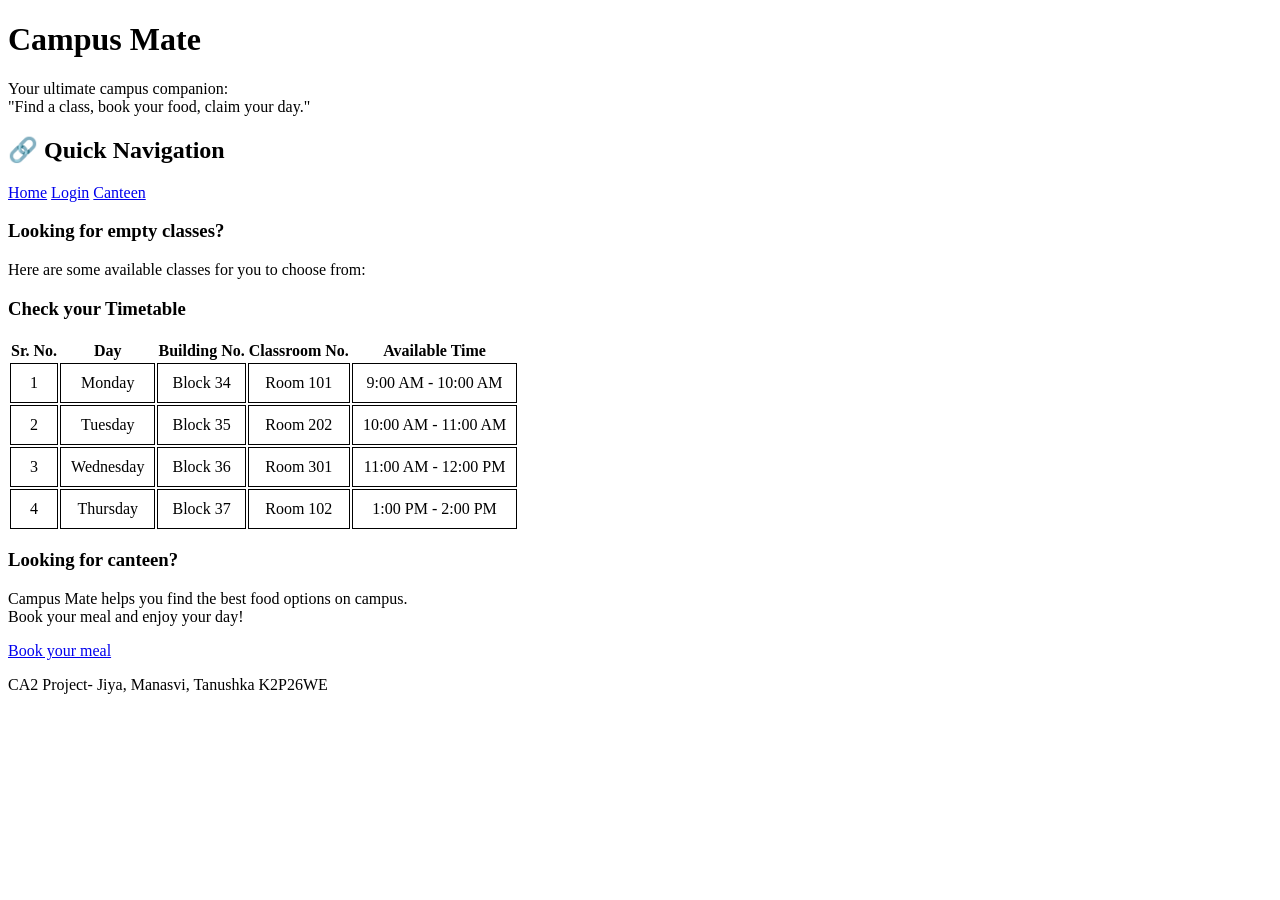
==== index.html @ 05dda5c8 "Fix Vercel homepage" ====
<!DOCTYPE html>
<html lang="en">
<head>
    <meta charset="UTF-8">
    <meta name="viewport" content="width=device-width, initial-scale=1.0">
    <title>Campus Mate</title>
    <link rel="stylesheet" href="style.css">
</head>
<body>
    <header>
        <h1>Campus Mate</h1>
        <p>Your ultimate campus companion: <br>"Find a class, book your food, claim your day."</p>
    </header>
    <!-- Navigation bar -->
    <nav>
            <h2>🔗 Quick Navigation</h2>
            <a href="main.html" target="_parent">Home</a>
            <a href="login.html" target="_self">Login</a>
            <a href="canteen.html" target="_self">Canteen</a>
    </nav>
    <main>
        <section>
            <h3>Looking for empty classes?</h3>
            <p>Here are some available classes for you to choose from:</p>
            <article>
                <h3>Check your Timetable</h3>
                <table>
                    <tr>
                    <th>Sr. No.</th>
                    <th>Day</th>
                    <th>Building No.</th>
                    <th>Classroom No.</th>
                    <th>Available Time</th>
                    </tr>

                    <tr>
                    <td>1</td>
                    <td>Monday</td>
                    <td>Block 34</td>
                    <td>Room 101</td>
                    <td>9:00 AM - 10:00 AM</td>
                    </tr>

                    <tr>
                    <td>2</td>
                    <td>Tuesday</td>
                    <td>Block 35</td>
                    <td>Room 202</td>
                    <td>10:00 AM - 11:00 AM</td>
                    </tr>

                    <tr>
                    <td>3</td>
                    <td>Wednesday</td>
                    <td>Block 36</td>
                    <td>Room 301</td>
                    <td>11:00 AM - 12:00 PM</td>
                    </tr>

                    <tr>
                    <td>4</td>
                    <td>Thursday</td>
                    <td>Block 37</td>
                    <td>Room 102</td>
                    <td>1:00 PM - 2:00 PM</td>
                    </tr>

                </table>
            </article>
        </section>
        
        <section>
            <h3>Looking for canteen?</h3>
            <p>Campus Mate helps you find the best food options on campus. <br> Book your meal and enjoy your day!</p>
            <a href="canteen.html" target="_self">Book your meal</a>
        </section>
    </main>
    <footer>
        <p>CA2 Project- Jiya, Manasvi, Tanushka K2P26WE</p>
    </footer>
</body>
</html>
---- style.css ----
.table {
    width: 80%;
    margin: auto;
    border-collapse: collapse;
    background-color: white;
}

.th {
    background-color: navy;
    color: white;
}

.th, td {
    border: 1px solid black;
    padding: 10px;
    text-align: center;
}

.td {
    color: black;
}

.h1 {
    font-size: 24px;
    margin-auto;
    margin-bottom: 20px;
}

.form {
    max-width: 400px;
}
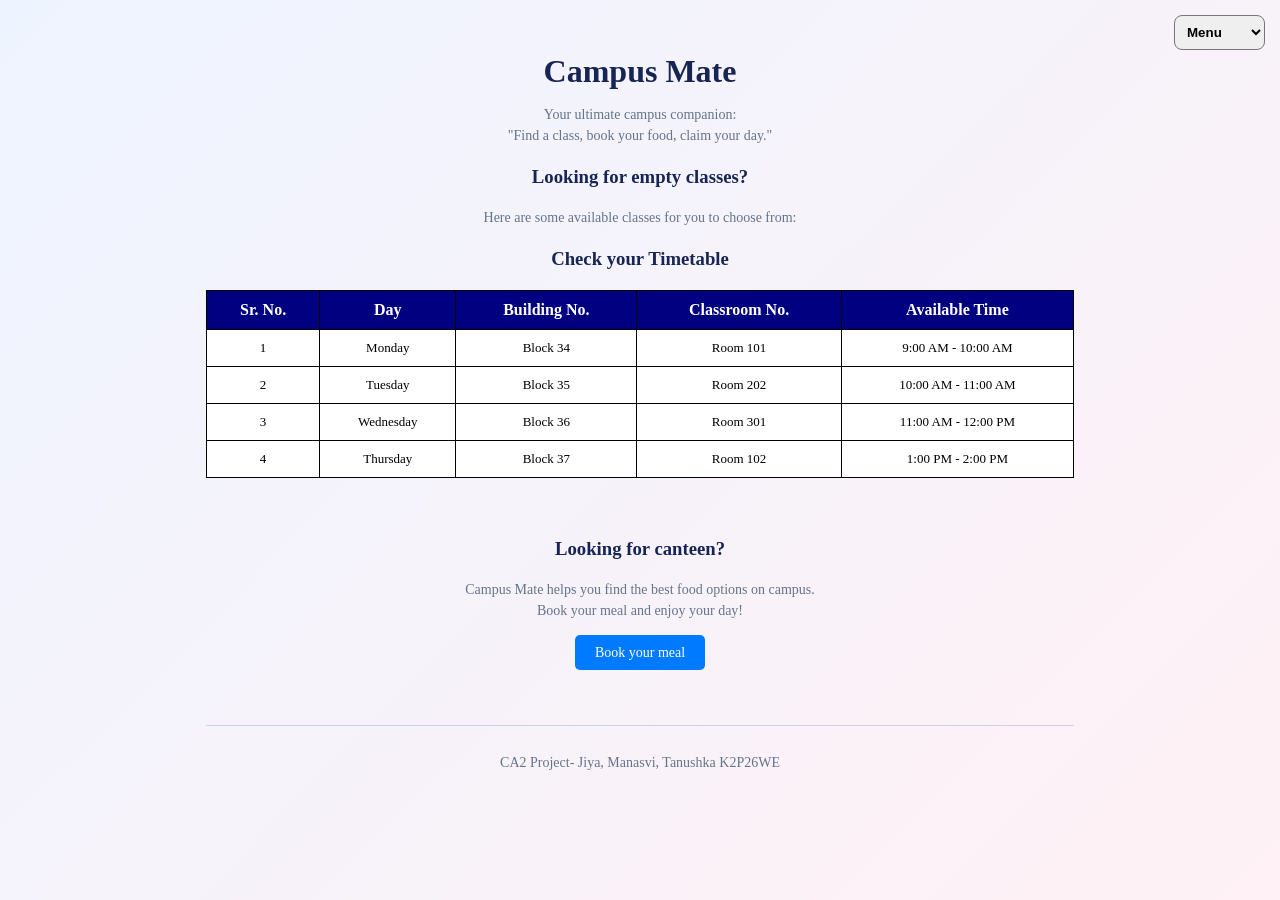
==== commit 8b2e3e3c: "Campus Mate final" ====
--- a/index.html
+++ b/index.html
@@ -13,10 +13,14 @@
     </header>
     <!-- Navigation bar -->
     <nav>
-            <h2>🔗 Quick Navigation</h2>
-            <a href="main.html" target="_parent">Home</a>
-            <a href="login.html" target="_self">Login</a>
-            <a href="canteen.html" target="_self">Canteen</a>
+    <div style="position: absolute; top: 15px; right: 15px;">
+      <select onchange="if (this.value) window.location.href=this.value;" style="padding: 8px; border-radius: 8px; font-weight: bold;">      
+        <option value="">Menu</option>
+        <option value="main.html">Home</option>
+        <option value="login.html">Login</option>
+        <option value="canteen.html">Canteen</option>
+      </select>
+    </div>
     </nav>
     <main>
         <section>
@@ -71,8 +75,8 @@
         
         <section>
             <h3>Looking for canteen?</h3>
-            <p>Campus Mate helps you find the best food options on campus. <br> Book your meal and enjoy your day!</p>
-            <a href="canteen.html" target="_self">Book your meal</a>
+            <p>Campus Mate helps you find the best food options on campus. <br> Book your meal and enjoy your day!<br><br>
+            <a href="canteen.html" target="_self" style="align: center; padding: 10px 20px; background-color: #007bff; color: white; text-decoration: none; border-radius: 5px;">Book your meal</a></p>
         </section>
     </main>
     <footer>
--- a/style.css
+++ b/style.css
@@ -1,31 +1,103 @@
-.table {
-    width: 80%;
-    margin: auto;
-    border-collapse: collapse;
-    background-color: white;
+/* ==========================================================
+   1. CSS VARIABLES: Theme Colors
+   Sets up reusable blue theme colors across your entire project.
+   ========================================================== */
+:root {
+  --primary-color: #2563eb; /* Bright blue for links and highlights */
+  --accent-color: #f91667;  /* Accent color */
+  --page-bg: #eef4ff;       /* Light blue background color */
+  --text-color: #172554;    /* Dark navy for main text readability */
+  --muted-color: #64748b;   /* Softer gray-blue for descriptions */
+  --border-color: #cbd5e1;  /* Subtle border color */
 }
 
-.th {
-    background-color: navy;
-    color: white;
+/* ==========================================================
+   2. BASIC PAGE LAYOUT & BACKGROUND
+   Sets margin, padding, light blue gradient background, and width.
+   ========================================================== */
+* {
+  box-sizing: border-box; /* Includes padding & border in total element width */
 }
 
-.th, td {
-    border: 1px solid black;
-    padding: 10px;
-    text-align: center;
+body {
+  margin: 0;
+  padding: 32px 16px;
+  min-height: 100vh;
+  font-family:'Times New Roman', Times, serif;
+  color: var(--text-color);
+  background: linear-gradient(135deg, var(--page-bg), #fff1f5); /* Light blue gradient background */
+  max-width: 900px; /* Limits content width for clean reading */
+  margin-left: auto;
+  margin-right: auto; /* Centers content horizontally on the screen */
 }
 
-.td {
-    color: black;
+/* ==========================================================
+   3. TYPOGRAPHY & HEADINGS
+   Styles page header titles, section titles, and paragraphs.
+   ========================================================== */
+h1, .h1 {
+  font-size: clamp(24px, 5vw, 32px); /* Automatically resizes text based on screen size */
+  margin-left: auto;
+  margin-right: auto;
+  margin-bottom: 10px;
+  color: var(--text-color);
+  text-align: center;
 }
 
-.h1 {
-    font-size: 24px;
-    margin-auto;
-    margin-bottom: 20px;
+h2, h3 {
+  color: var(--text-color);
+  margin-top: 20px;
+  text-align: center;
 }
 
-.form {
-    max-width: 400px;
+p {
+  font-size: 14px;
+  color: var(--muted-color);
+  line-height: 1.5; /* Line height adds spacing between sentences */
+  text-align: center;
 }
+
+/* ==========================================================
+   5. TABLE STYLING (Navy headers + white body)
+   Styles your Timetable on main_2.html.
+   ========================================================== */
+.table, table {
+  width: 100%;
+  margin: 20px auto;
+  border-collapse: collapse; /* Merges adjacent borders into single lines */
+  background-color: white;   /* White table background for contrast */
+}
+
+.th, th {
+  background-color: navy;    /* Solid navy header background */
+  color: white;             /* White header text */
+}
+
+.th, th, td {
+  border: 1px solid black;   /* Grid border around cells */
+  padding: 10px;
+  text-align: center;       /* Centers content inside cells */
+}
+
+.td, td {
+  color: black;
+  font-size: 13px;
+}
+
+
+/* ==========================================================
+   6. SECTIONS & FOOTER
+   ========================================================== */
+section {
+  margin-bottom: 24px;
+  padding-bottom: 16px;
+}
+
+footer {
+  margin-top: 32px;
+  font-size: 12px;
+  color: var(--muted-color);
+  text-align: center;
+  border-top: 1px solid var(--border-color); /* Light border line above footer */
+  padding-top: 12px;
+}
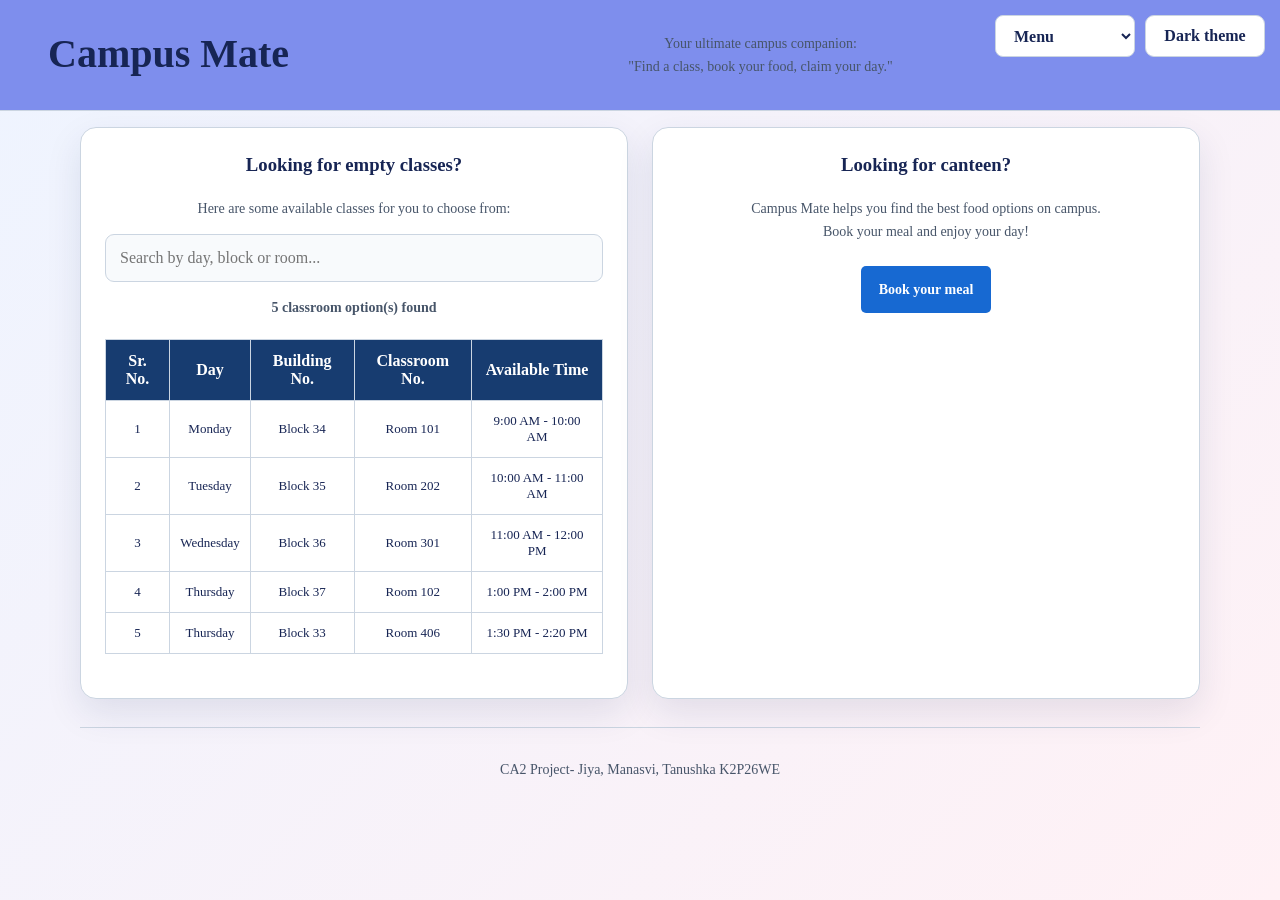
==== commit 17477584: "updates" ====
--- a/index.html
+++ b/index.html
@@ -5,70 +5,77 @@
     <meta name="viewport" content="width=device-width, initial-scale=1.0">
     <title>Campus Mate</title>
     <link rel="stylesheet" href="style.css">
+    <link rel="stylesheet" href="newtheme.css">
+    <script src="jsfiles/theme.js" defer></script>
 </head>
 <body>
     <header>
         <h1>Campus Mate</h1>
         <p>Your ultimate campus companion: <br>"Find a class, book your food, claim your day."</p>
+        <nav>
+            <div style="position: absolute; top: 15px; right: 15px;">
+            <select onchange="if (this.value) window.location.href=this.value;" style="padding: 8px; border-radius: 8px; font-weight: bold;">      
+                <option value="">Menu</option>
+                <option value="main.html">Home</option>
+                <option value="login.html">Login</option>
+                <option value="canteen.html">Canteen</option>
+            </select>
+            </div>
+        </nav>
     </header>
-    <!-- Navigation bar -->
-    <nav>
-    <div style="position: absolute; top: 15px; right: 15px;">
-      <select onchange="if (this.value) window.location.href=this.value;" style="padding: 8px; border-radius: 8px; font-weight: bold;">      
-        <option value="">Menu</option>
-        <option value="main.html">Home</option>
-        <option value="login.html">Login</option>
-        <option value="canteen.html">Canteen</option>
-      </select>
-    </div>
-    </nav>
-    <main>
+
+    <main class="home-main">
         <section>
             <h3>Looking for empty classes?</h3>
             <p>Here are some available classes for you to choose from:</p>
-            <article>
-                <h3>Check your Timetable</h3>
-                <table>
-                    <tr>
-                    <th>Sr. No.</th>
-                    <th>Day</th>
-                    <th>Building No.</th>
-                    <th>Classroom No.</th>
-                    <th>Available Time</th>
-                    </tr>
+            <table>
+                <tr>
+                <th>Sr. No.</th>
+                <th>Day</th>
+                <th>Building No.</th>
+                <th>Classroom No.</th>
+                <th>Available Time</th>
+                </tr>
 
-                    <tr>
-                    <td>1</td>
-                    <td>Monday</td>
-                    <td>Block 34</td>
-                    <td>Room 101</td>
-                    <td>9:00 AM - 10:00 AM</td>
-                    </tr>
+                <tr>
+                <td>1</td>
+                <td>Monday</td>
+                <td>Block 34</td>
+                <td>Room 101</td>
+                <td>9:00 AM - 10:00 AM</td>
+                </tr>
 
-                    <tr>
-                    <td>2</td>
-                    <td>Tuesday</td>
-                    <td>Block 35</td>
-                    <td>Room 202</td>
-                    <td>10:00 AM - 11:00 AM</td>
-                    </tr>
+                <tr>
+                <td>2</td>
+                <td>Tuesday</td>
+                <td>Block 35</td>
+                <td>Room 202</td>
+                <td>10:00 AM - 11:00 AM</td>
+                </tr>
 
-                    <tr>
-                    <td>3</td>
-                    <td>Wednesday</td>
-                    <td>Block 36</td>
-                    <td>Room 301</td>
-                    <td>11:00 AM - 12:00 PM</td>
-                    </tr>
+                <tr>
+                <td>3</td>
+                <td>Wednesday</td>
+                <td>Block 36</td>
+                <td>Room 301</td>
+                <td>11:00 AM - 12:00 PM</td>
+                </tr>
 
-                    <tr>
-                    <td>4</td>
-                    <td>Thursday</td>
-                    <td>Block 37</td>
-                    <td>Room 102</td>
-                    <td>1:00 PM - 2:00 PM</td>
-                    </tr>
+                <tr>                    
+                <td>4</td>
+                <td>Thursday</td>
+                <td>Block 37</td>
+                <td>Room 102</td>
+                <td>1:00 PM - 2:00 PM</td>
+                </tr>
 
+                <tr>
+                <td>5</td>
+                <td>Thursday</td>
+                <td>Block 33</td>
+                <td>Room 406</td>
+                <td>1:30 PM - 2:20 PM</td>
+                </tr>
                 </table>
             </article>
         </section>
--- a/style.css
+++ b/style.css
@@ -11,10 +11,6 @@
   --border-color: #cbd5e1;  /* Subtle border color */
 }
 
-/* ==========================================================
-   2. BASIC PAGE LAYOUT & BACKGROUND
-   Sets margin, padding, light blue gradient background, and width.
-   ========================================================== */
 * {
   box-sizing: border-box; /* Includes padding & border in total element width */
 }
@@ -58,8 +54,7 @@
 }
 
 /* ==========================================================
-   5. TABLE STYLING (Navy headers + white body)
-   Styles your Timetable on main_2.html.
+   TABLE STYLING (Navy headers + white body)
    ========================================================== */
 .table, table {
   width: 100%;
--- a/newtheme.css
+++ b/newtheme.css
@@ -0,0 +1,456 @@
+:root {
+  color-scheme: light;
+  --page-bg: #eef4ff;
+  --page-glow: #fff1f5;
+  --surface: #ffffff;
+  --surface-muted: #f8fafc;
+  --text: #172554;
+  --muted: #475569;
+  --border: #cbd5e1;
+  --primary: #1769d2;
+  --primary-hover: #1056b2;
+  --header-bg: rgba(121, 138, 237, 0.96);
+  --focus: rgba(37, 99, 235, 0.2);
+  --shadow: 0 14px 36px rgba(23, 37, 84, 0.1);
+}
+
+:root[data-theme="dark"] {
+  color-scheme: dark;
+  --page-bg: #050b16;
+  --page-glow: #0d192b;
+  --surface: #0d192b;
+  --surface-muted: #091629;
+  --text: #e7effb;
+  --muted: #b2c1d5;
+  --border: #31445e;
+  --primary: #168de0;
+  --primary-hover: #36a5f2;
+  --header-bg: rgba(9, 22, 41, 0.97);
+  --focus: rgba(56, 161, 255, 0.3);
+  --shadow: 0 16px 40px rgba(0, 0, 0, 0.3);
+}
+
+* {
+  box-sizing: border-box;
+}
+
+body {
+  width: auto;
+  max-width: none;
+  min-height: 100vh;
+  margin: 0;
+  padding: 32px clamp(16px, 4vw, 48px);
+  color: var(--text);
+  background: linear-gradient(135deg, var(--page-bg), var(--page-glow));
+  font-family: 'Times New Roman', Times, serif;
+  transition: color 0.2s ease, background-color 0.2s ease;
+}
+
+header {
+    position: sticky;
+    top: 0;
+    z-index: 100;
+    display: flex;
+    justify-content: space-between;
+    align-items: center;
+    width: auto;
+    margin: -32px calc(-1 * clamp(16px, 4vw, 48px)) 12px;
+    padding: 18px clamp(16px, 4vw, 48px);
+    background: var(--header-bg);
+    backdrop-filter: blur(18px);
+    border-bottom: 1px solid var(--border);
+    gap: 24px;
+}
+
+header .header-copy {
+  min-width: 0;
+}
+
+header h1,
+.card h1,
+.card h2,
+.home-main h3 {
+  color: var(--text);
+}
+
+header h1 {
+  margin: 0 0 4px;
+  font-size: clamp(28px, 4vw, 40px);
+  text-align: left;
+}
+
+header .header-copy p {
+  margin: 0;
+  text-align: left;
+}
+
+header p,
+p {
+  color: var(--muted);
+  line-height: 1.65;
+}
+
+
+nav {
+  flex: 0 0 auto;
+  min-height: 0;
+  margin: 0;
+}
+
+nav > div {
+  display: flex;
+  align-items: center;
+  justify-content: flex-end;
+  gap: 10px;
+}
+
+nav select,
+.theme-toggle {
+  min-height: 42px;
+  padding: 9px 14px !important;
+  color: var(--text);
+  background: var(--surface);
+  border: 1px solid var(--border);
+  border-radius: 9px;
+  font: inherit;
+}
+
+nav select {
+  width: auto;
+  min-width: 140px;
+}
+
+nav select option {
+  color: var(--text);
+  background-color: var(--surface);
+}
+
+.theme-toggle {
+  min-width: 120px;
+  white-space: nowrap;
+}
+
+.theme-toggle {
+  cursor: pointer;
+  font-weight: 700;
+  transition: background-color 0.2s ease, border-color 0.2s ease;
+}
+
+.theme-toggle:hover {
+  border-color: var(--primary);
+}
+
+.home-main {
+  display: grid;
+  grid-template-columns: minmax(0, 1fr) minmax(0, 1fr);
+  gap: 24px;
+  width: min(1120px, 100%);
+  margin: 16px auto 0;
+}
+
+.home-main section,
+.home-main article {
+  padding: 24px;
+  background: var(--surface);
+  border: 1px solid var(--border);
+  border-radius: 16px;
+  box-shadow: var(--shadow);
+}
+
+.home-main section {
+  margin: 0;
+}
+
+.home-main .classroom-section {
+  grid-column: 1 / -1;
+}
+
+.home-main article {
+  padding: 16px;
+  overflow-x: auto;
+}
+
+.home-main h3 {
+  margin-top: 0;
+  line-height: 1.4;
+}
+
+.home-main table {
+  width: 100%;
+  border-collapse: collapse;
+  background: var(--surface);
+}
+
+.home-main th,
+.home-main td {
+  padding: 12px 10px;
+  color: var(--text);
+  border: 1px solid var(--border);
+  text-align: center;
+}
+
+.home-main th {
+  background: #173c70;
+  color: #ffffff;
+}
+
+:root[data-theme="dark"] .home-main th {
+  background: #07101f;
+}
+
+.home-main a {
+  display: inline-block;
+  padding: 12px 18px !important;
+  color: #ffffff !important;
+  background: var(--primary) !important;
+  border-radius: 8px;
+  font-weight: 700;
+}
+
+main.page {
+  display: flex;
+  align-items: flex-start;
+  justify-content: center;
+  width: 100%;
+  min-height: 0;
+  padding: 24px 0;
+}
+
+.card {
+  width: min(100%, 720px);
+  max-width: none;
+  margin: 0 auto;
+  padding: clamp(22px, 4vw, 40px);
+  color: var(--text);
+  background: var(--surface);
+  border: 1px solid var(--border);
+  border-radius: 16px;
+  box-shadow: var(--shadow);
+  text-align: left;
+}
+
+.card h1,
+.card h2 {
+  margin: 0 0 24px;
+  text-align: left;
+}
+
+fieldset {
+  color: var(--text);
+  background: var(--surface-muted);
+  border: 1px solid var(--border);
+  border-radius: 10px;
+}
+
+legend {
+  color: var(--primary);
+  font-weight: 700;
+}
+
+.canteen-page {
+  display: block !important;
+  width: min(1120px, 100%);
+  margin: 0 auto;
+  padding: 20px 0 48px !important;
+}
+
+.canteen-card {
+  width: 100%;
+  padding: clamp(24px, 5vw, 48px);
+}
+
+.canteen-card form {
+  text-align: left;
+}
+
+.canteen-card label,
+.card form label {
+  display: block;
+  margin: 18px 0 8px;
+  color: var(--text);
+  font-size: 15px;
+  font-weight: 700;
+  text-align: left;
+}
+
+.card select,
+.card input[type="text"],
+.card input[type="password"],
+.card input[type="number"],
+.card input[type="search"],
+.js-control,
+.js-search {
+  display: block;
+  width: 100%;
+  min-height: 48px;
+  margin: 0 0 8px;
+  padding: 12px 14px;
+  color: var(--text);
+  background: var(--surface-muted);
+  border: 1px solid var(--border);
+  border-radius: 9px;
+  font: inherit;
+  text-align: left;
+}
+
+.card select:focus,
+.card input:focus,
+.js-control:focus,
+.js-search:focus {
+  border-color: var(--primary);
+  outline: 3px solid var(--focus);
+}
+
+.canteen-card form > br {
+  display: none;
+}
+
+.canteen-card button[type="submit"],
+.card button[type="submit"] {
+  min-height: 48px;
+  margin-top: 20px;
+  padding: 12px 18px;
+  color: #ffffff;
+  background: var(--primary);
+  border: 0;
+  border-radius: 9px;
+  font: inherit;
+  font-weight: 700;
+  cursor: pointer;
+  transition: background-color 0.2s ease, transform 0.2s ease;
+}
+
+.canteen-card button[type="submit"] {
+  width: 100%;
+}
+
+.card button[type="submit"]:hover {
+  background: var(--primary-hover);
+}
+
+.card button[type="submit"]:active {
+  transform: translateY(1px);
+}
+
+.price-preview {
+  padding: 14px;
+  color: var(--text);
+  background: var(--surface-muted);
+  border: 1px solid var(--border);
+  border-radius: 9px;
+  font-weight: 700;
+}
+
+.password-toggle {
+  margin: 8px 0;
+  padding: 9px 12px;
+  color: var(--text);
+  background: var(--surface-muted);
+  border: 1px solid var(--border);
+  border-radius: 8px;
+  cursor: pointer;
+}
+
+.js-message {
+  padding: 14px;
+  border: 1px solid var(--border);
+  border-radius: 9px;
+  line-height: 1.55;
+}
+
+.js-message.success {
+  color: #166534;
+  background: #dcfce7;
+}
+
+.js-message.error {
+  color: #991b1b;
+  background: #fee2e2;
+}
+
+:root[data-theme="dark"] .js-message.success {
+  color: #bbf7d0;
+  background: #123523;
+}
+
+:root[data-theme="dark"] .js-message.error {
+  color: #fecaca;
+  background: #451b24;
+}
+
+footer {
+  max-width: 1120px;
+  margin: 28px auto 0;
+  padding-top: 16px;
+  color: var(--muted);
+  border-top: 1px solid var(--border);
+  text-align: center;
+}
+
+.js-ready {
+  animation: page-appear 0.4s ease-out both;
+}
+
+@keyframes page-appear {
+  from { opacity: 0; transform: translateY(10px); }
+  to { opacity: 1; transform: translateY(0); }
+}
+
+@media (max-width: 760px) {
+  body {
+    padding: 20px 16px;
+  }
+
+  header {
+    flex-wrap: wrap;
+    margin-top: -20px;
+    margin-right: -16px;
+    margin-left: -16px;
+    gap: 14px;
+  }
+
+  header .header-copy,
+  header nav {
+    width: 100%;
+  }
+
+  header nav > div {
+    justify-content: flex-end;
+  }
+
+  .home-main {
+    grid-template-columns: 1fr;
+  }
+
+  .canteen-page {
+    padding-top: 12px !important;
+  }
+}
+
+@media (max-width: 480px) {
+  header {
+    padding: 14px 16px;
+  }
+
+  .home-main section,
+  .home-main article {
+    padding: 16px;
+  }
+
+  .home-main th,
+  .home-main td {
+    padding: 9px 7px;
+    font-size: 13px;
+  }
+}
+
+@media (prefers-reduced-motion: reduce) {
+  *,
+  *::before,
+  *::after {
+    scroll-behavior: auto !important;
+    animation-duration: 0.01ms !important;
+    animation-iteration-count: 1 !important;
+    transition-duration: 0.01ms !important;
+  }
+}
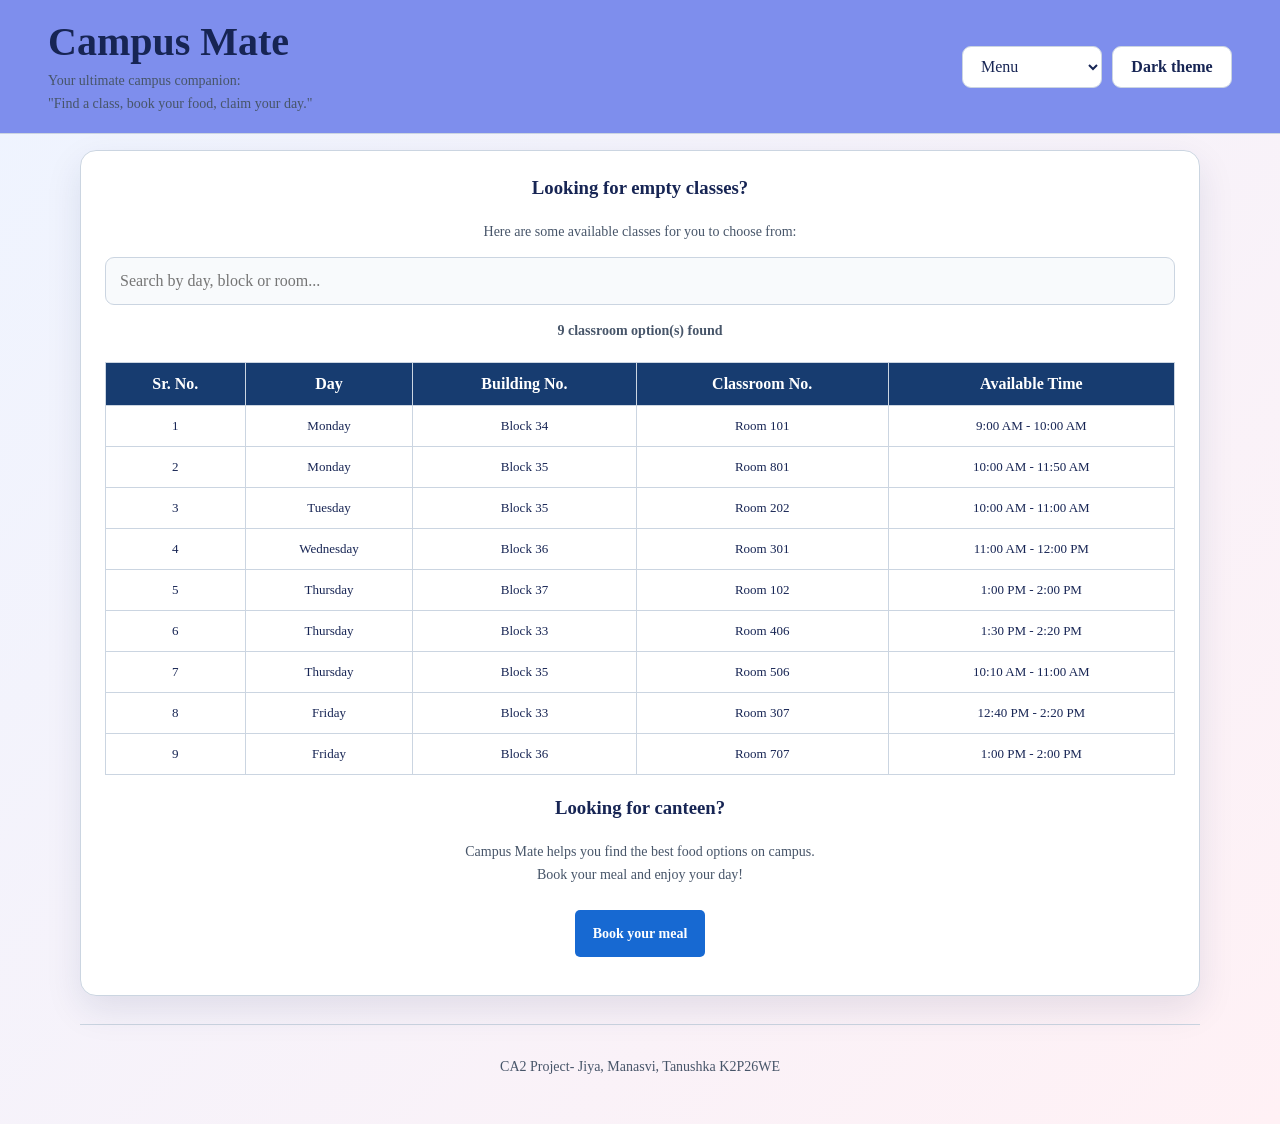
==== commit 6e7a9704: "index update" ====
--- a/index.html
+++ b/index.html
@@ -10,11 +10,13 @@
 </head>
 <body>
     <header>
-        <h1>Campus Mate</h1>
-        <p>Your ultimate campus companion: <br>"Find a class, book your food, claim your day."</p>
+        <div class="header-copy">
+            <h1>Campus Mate</h1>
+            <p>Your ultimate campus companion: <br>"Find a class, book your food, claim your day."</p>
+        </div>
         <nav>
-            <div style="position: absolute; top: 15px; right: 15px;">
-            <select onchange="if (this.value) window.location.href=this.value;" style="padding: 8px; border-radius: 8px; font-weight: bold;">      
+            <div>
+            <select onchange="if (this.value) window.location.href=this.value;">
                 <option value="">Menu</option>
                 <option value="main.html">Home</option>
                 <option value="login.html">Login</option>
@@ -25,7 +27,7 @@
     </header>
 
     <main class="home-main">
-        <section>
+        <section class="classroom-section">
             <h3>Looking for empty classes?</h3>
             <p>Here are some available classes for you to choose from:</p>
             <table>
@@ -33,20 +35,27 @@
                 <th>Sr. No.</th>
                 <th>Day</th>
                 <th>Building No.</th>
-                <th>Classroom No.</th>
+                <th>Classroom No.</th>                    
                 <th>Available Time</th>
                 </tr>
 
                 <tr>
                 <td>1</td>
                 <td>Monday</td>
-                <td>Block 34</td>
+                <td>Block 34</td>                    
                 <td>Room 101</td>
                 <td>9:00 AM - 10:00 AM</td>
                 </tr>
+                <tr>
+                <td>2</td>
+                <td>Monday</td>
+                <td>Block 35</td>
+                <td>Room 801</td>
+                <td>10:00 AM - 11:50 AM</td>
+                </tr>
 
                 <tr>
-                <td>2</td>
+                <td>3</td>
                 <td>Tuesday</td>
                 <td>Block 35</td>
                 <td>Room 202</td>
@@ -54,15 +63,15 @@
                 </tr>
 
                 <tr>
-                <td>3</td>
+                <td>4</td>
                 <td>Wednesday</td>
                 <td>Block 36</td>
                 <td>Room 301</td>
                 <td>11:00 AM - 12:00 PM</td>
                 </tr>
 
-                <tr>                    
-                <td>4</td>
+                <tr>
+                <td>5</td>
                 <td>Thursday</td>
                 <td>Block 37</td>
                 <td>Room 102</td>
@@ -70,17 +79,35 @@
                 </tr>
 
                 <tr>
-                <td>5</td>
+                <td>6</td>
                 <td>Thursday</td>
                 <td>Block 33</td>
                 <td>Room 406</td>
                 <td>1:30 PM - 2:20 PM</td>
                 </tr>
+                <tr>
+                <td>7</td>
+                <td>Thursday</td>
+                <td>Block 35</td>
+                <td>Room 506</td>
+                <td>10:10 AM - 11:00 AM</td>
+                </tr>
+
+                <tr>
+                <td>8</td>
+                <td>Friday</td>
+                <td>Block 33</td>
+                <td>Room 307</td>
+                <td>12:40 PM - 2:20 PM</td>
+                </tr>
+                <tr>
+                <td>9</td>
+                <td>Friday</td>
+                <td>Block 36</td>
+                <td>Room 707</td>
+                <td>1:00 PM - 2:00 PM</td>
+                </tr>
                 </table>
-            </article>
-        </section>
-        
-        <section>
             <h3>Looking for canteen?</h3>
             <p>Campus Mate helps you find the best food options on campus. <br> Book your meal and enjoy your day!<br><br>
             <a href="canteen.html" target="_self" style="align: center; padding: 10px 20px; background-color: #007bff; color: white; text-decoration: none; border-radius: 5px;">Book your meal</a></p>
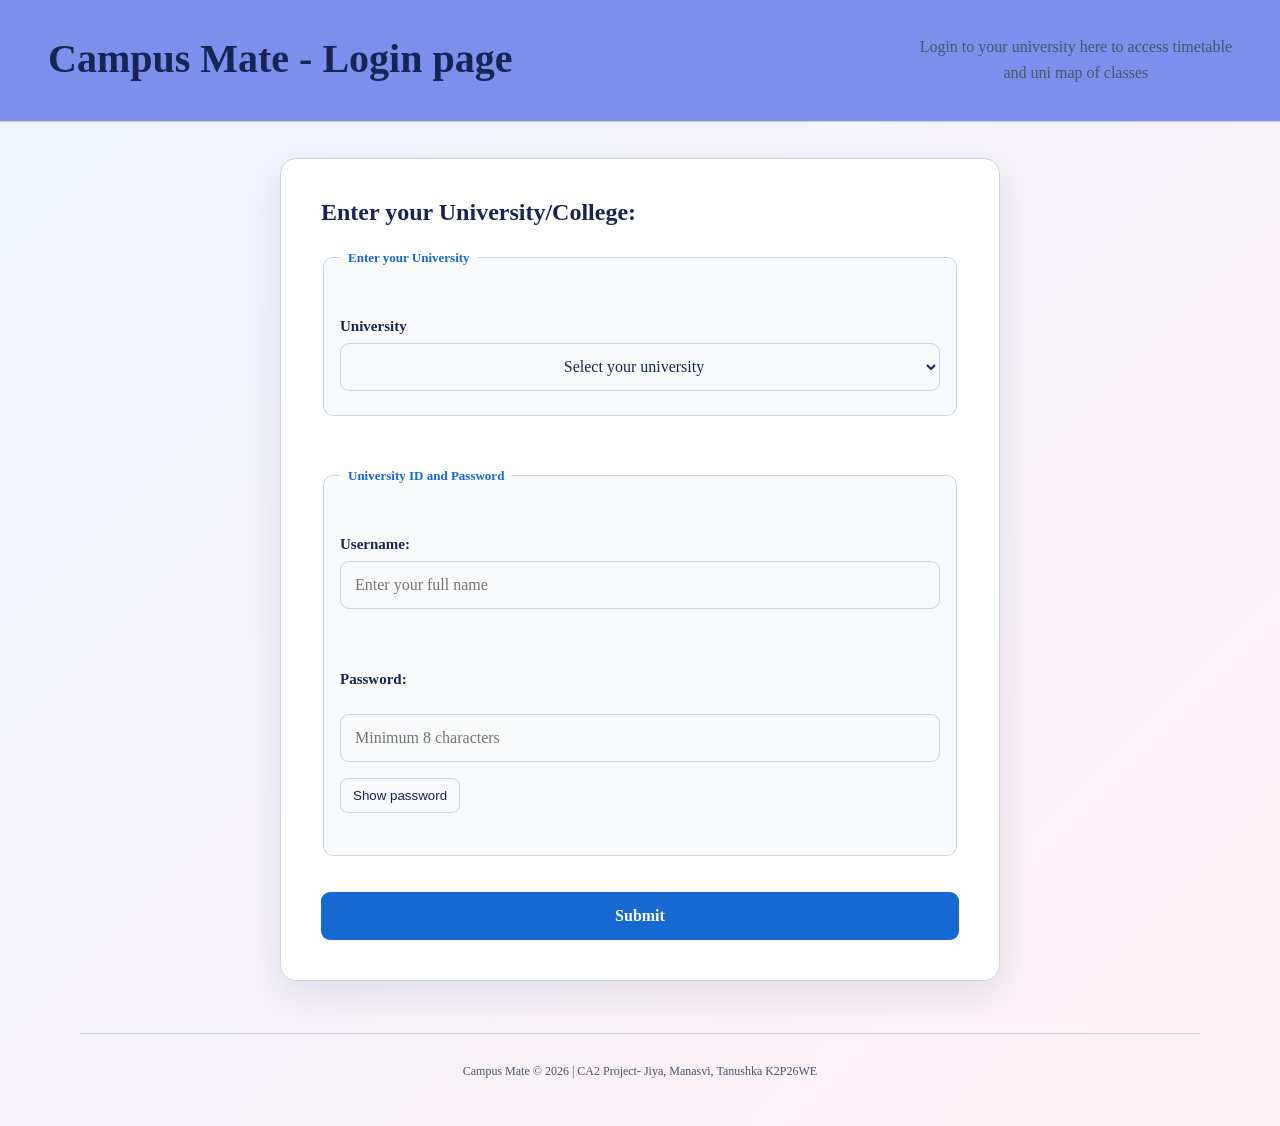
==== commit 5a47841a: "survey added" ====
--- a/index.html
+++ b/index.html
@@ -3,118 +3,67 @@
 <head>
     <meta charset="UTF-8">
     <meta name="viewport" content="width=device-width, initial-scale=1.0">
-    <title>Campus Mate</title>
-    <link rel="stylesheet" href="style.css">
+    <title>Campus Mate - Login page</title>
+    <link rel="stylesheet" href="style1.css">
     <link rel="stylesheet" href="newtheme.css">
     <script src="jsfiles/theme.js" defer></script>
 </head>
 <body>
     <header>
-        <div class="header-copy">
-            <h1>Campus Mate</h1>
-            <p>Your ultimate campus companion: <br>"Find a class, book your food, claim your day."</p>
-        </div>
-        <nav>
-            <div>
-            <select onchange="if (this.value) window.location.href=this.value;">
-                <option value="">Menu</option>
-                <option value="main.html">Home</option>
-                <option value="login.html">Login</option>
-                <option value="canteen.html">Canteen</option>
-            </select>
-            </div>
-        </nav>
+        <h1>Campus Mate - Login page</h1>
+        <p>Login to your university here to access timetable <br>and uni map of classes</p>
     </header>
 
-    <main class="home-main">
-        <section class="classroom-section">
-            <h3>Looking for empty classes?</h3>
-            <p>Here are some available classes for you to choose from:</p>
-            <table>
-                <tr>
-                <th>Sr. No.</th>
-                <th>Day</th>
-                <th>Building No.</th>
-                <th>Classroom No.</th>                    
-                <th>Available Time</th>
-                </tr>
+        <main class="page">
+          <section class="card">
 
-                <tr>
-                <td>1</td>
-                <td>Monday</td>
-                <td>Block 34</td>                    
-                <td>Room 101</td>
-                <td>9:00 AM - 10:00 AM</td>
-                </tr>
-                <tr>
-                <td>2</td>
-                <td>Monday</td>
-                <td>Block 35</td>
-                <td>Room 801</td>
-                <td>10:00 AM - 11:50 AM</td>
-                </tr>
+            <h2>Enter your University/College:</h2>
+            <form action="/register" method="post">
+                <fieldset>
+                    <legend>Enter your University</legend><br>
+                    <label for="uni">University</label>
+                    <select
+                        id="uni"
+                        name="uni"
+                        required>
+                    <option type="">Select your university</option>
+                    <option>Lovely Professional University, Phagwara, Punjab</option>
+                    <option>APJ, Jalandhar, Punjab</option>
+                    <option>IIT Delhi, Delhi</option>
+                    </select>
+                </fieldset>
+                <br><br>
+                <fieldset>
+                    <legend>University ID and Password</legend><br>
+                    <label for="reg">Username:</label>
+                    <input 
+                        type ="text"
+                        id="reg"
+                        name="reg"
+                        placeholder="Enter your full name"
+                        required
+                        minlength="3"
+                        pattern="[A-Za-z]+"
+                        title="Name must contain only letters and spaces">
 
-                <tr>
-                <td>3</td>
-                <td>Tuesday</td>
-                <td>Block 35</td>
-                <td>Room 202</td>
-                <td>10:00 AM - 11:00 AM</td>
-                </tr>
+                        <br><br>
 
-                <tr>
-                <td>4</td>
-                <td>Wednesday</td>
-                <td>Block 36</td>
-                <td>Room 301</td>
-                <td>11:00 AM - 12:00 PM</td>
-                </tr>
-
-                <tr>
-                <td>5</td>
-                <td>Thursday</td>
-                <td>Block 37</td>
-                <td>Room 102</td>
-                <td>1:00 PM - 2:00 PM</td>
-                </tr>
-
-                <tr>
-                <td>6</td>
-                <td>Thursday</td>
-                <td>Block 33</td>
-                <td>Room 406</td>
-                <td>1:30 PM - 2:20 PM</td>
-                </tr>
-                <tr>
-                <td>7</td>
-                <td>Thursday</td>
-                <td>Block 35</td>
-                <td>Room 506</td>
-                <td>10:10 AM - 11:00 AM</td>
-                </tr>
-
-                <tr>
-                <td>8</td>
-                <td>Friday</td>
-                <td>Block 33</td>
-                <td>Room 307</td>
-                <td>12:40 PM - 2:20 PM</td>
-                </tr>
-                <tr>
-                <td>9</td>
-                <td>Friday</td>
-                <td>Block 36</td>
-                <td>Room 707</td>
-                <td>1:00 PM - 2:00 PM</td>
-                </tr>
-                </table>
-            <h3>Looking for canteen?</h3>
-            <p>Campus Mate helps you find the best food options on campus. <br> Book your meal and enjoy your day!<br><br>
-            <a href="canteen.html" target="_self" style="align: center; padding: 10px 20px; background-color: #007bff; color: white; text-decoration: none; border-radius: 5px;">Book your meal</a></p>
-        </section>
-    </main>
-    <footer>
-        <p>CA2 Project- Jiya, Manasvi, Tanushka K2P26WE</p>
-    </footer>
-</body>
+                        <!--Password-->
+                        <label for="password">Password:</label><br>
+                        <input
+                        type="password"
+                        id="password"
+                        name="password"
+                        placeholder="Minimum 8 characters"
+                        required
+                        minlength="8">
+                        <br><br>
+                </fieldset>
+                <button type="submit">Submit</button>
+            </form>
+        </main>
+        <footer>
+            <p>Campus Mate © 2026 | CA2 Project- Jiya, Manasvi, Tanushka K2P26WE</p>
+        </footer>
+    </body>
 </html>
--- a/style1.css
+++ b/style1.css
@@ -0,0 +1,177 @@
+/* 1. CSS VARIABLES: theme colors */
+:root {
+  --primary-color: #2563eb;
+  --accent-color: #f91667;
+  --card-bg: #ffffff;
+  --page-bg: #eef4ff;
+  --text-color: #172554;
+  --muted-color: #64748b;
+  --border-color: #cbd5e1;
+}
+
+/* 2. Basic page layout */
+* {
+  box-sizing: border-box;
+}
+
+body {
+  margin: 0;
+  padding: 0;
+  width: 100vw;
+  min-height: 100vh;
+  font-family:'Times New Roman', Times, serif;
+  color: var(--text-color);
+  background: linear-gradient(135deg, var(--page-bg), #fff1f5);
+}
+
+.page {
+  width: 100%;
+  min-height: 100vh;
+  display: flex;
+  align-items: center;
+  justify-content: center;
+  padding: 32px 16px;
+}
+
+/* 3. Form/card styling */
+.card {
+  width: 100%;
+  max-width: 440px;
+  margin: 0 auto;
+  padding: 32px;
+  background: var(--card-bg);
+  border: 1px solid #e2e8f0;
+  border-radius: 20px;
+  box-shadow: 0 18px 45px rgba(37, 99, 235, 0.12);
+  animation: appear 0.6s ease-out both;
+  text-align: center;
+}
+
+.badge {
+  display: inline-block;
+  padding: 8px 12px;
+  color: var(--primary-color);
+  background: #dbeafe;
+  border-radius: 999px;
+  font-size: 11px;
+  font-weight: 700;
+  letter-spacing: 0.8px;
+  margin-bottom: 12px;
+}
+
+h1 {
+  margin-top: 20px;
+  margin-bottom: 8px;
+  margin-left: auto;
+  margin-right: auto;
+  font-size: clamp(22px, 5vw, 28px);
+  color: var(--text-color);
+  text-align: center;
+}
+
+p {
+    text-align: center;
+}
+
+.intro {
+  font-size: 14px;
+  color: var(--muted-color);
+  margin-bottom: 24px;
+  text-align: center;
+}
+
+/* Form Elements Alignment - Centered */
+form {
+  text-align: center; 
+}
+
+fieldset {
+  border: 1px solid var(--border-color);
+  border-radius: 12px;
+  padding: 16px;
+  margin-bottom: 16px;
+  text-align: left;
+  background-color: #f8fafc;
+}
+
+legend {
+  font-weight: 600;
+  font-size: 13px;
+  color: var(--primary-color);
+  padding: 0 8px;
+}
+
+label {
+  display: block;
+  font-size: 14px;
+  font-weight: 600;
+  margin-bottom: 6px;
+  margin-top: 10px;
+  text-align: left;
+}
+
+select,
+input[type="text"],
+input[type="password"] {
+  width: 100%;
+  padding: 12px 16px;
+  font-size: 14px;
+  border: 1px solid var(--border-color);
+  border-radius: 10px;
+  background-color: #fff;
+  color: var(--text-color);
+  outline: none;
+  transition: all 0.2s ease;
+}
+
+select {
+  text-align-last: center;
+}
+
+select:focus,
+input[type="text"]:focus,
+input[type="password"]:focus {
+  border-color: var(--primary-color);
+  box-shadow: 0 0 0 3px rgba(37, 99, 235, 0.15);
+}
+
+button[type="submit"] {
+  width: 100%;
+  margin-top: 16px;
+  padding: 14px;
+  font-size: 16px;
+  font-weight: 600;
+  color: #fff;
+  background-color: var(--primary-color);
+  border: none;
+  border-radius: 10px;
+  cursor: pointer;
+  text-align: center;
+  transition: background-color 0.2s ease, transform 0.1s ease;
+}
+
+button[type="submit"]:hover {
+  background-color: #1d4ed8;
+}
+
+button[type="submit"]:active {
+  transform: scale(0.98);
+}
+
+footer {
+  margin-top: 16px;
+  font-size: 12px;
+  color: var(--muted-color);
+  text-align: center;
+}
+
+@keyframes appear {
+  from {
+    opacity: 0;
+    transform: translateY(20px);
+  }
+  to {
+    opacity: 1;
+    transform: translateY(0);
+  }
+}
--- a/newtheme.css
+++ b/newtheme.css
@@ -21,6 +21,7 @@
   --surface: #0d192b;
   --surface-muted: #091629;
   --text: #e7effb;
+  --text-color: #91a3de;
   --muted: #b2c1d5;
   --border: #31445e;
   --primary: #168de0;
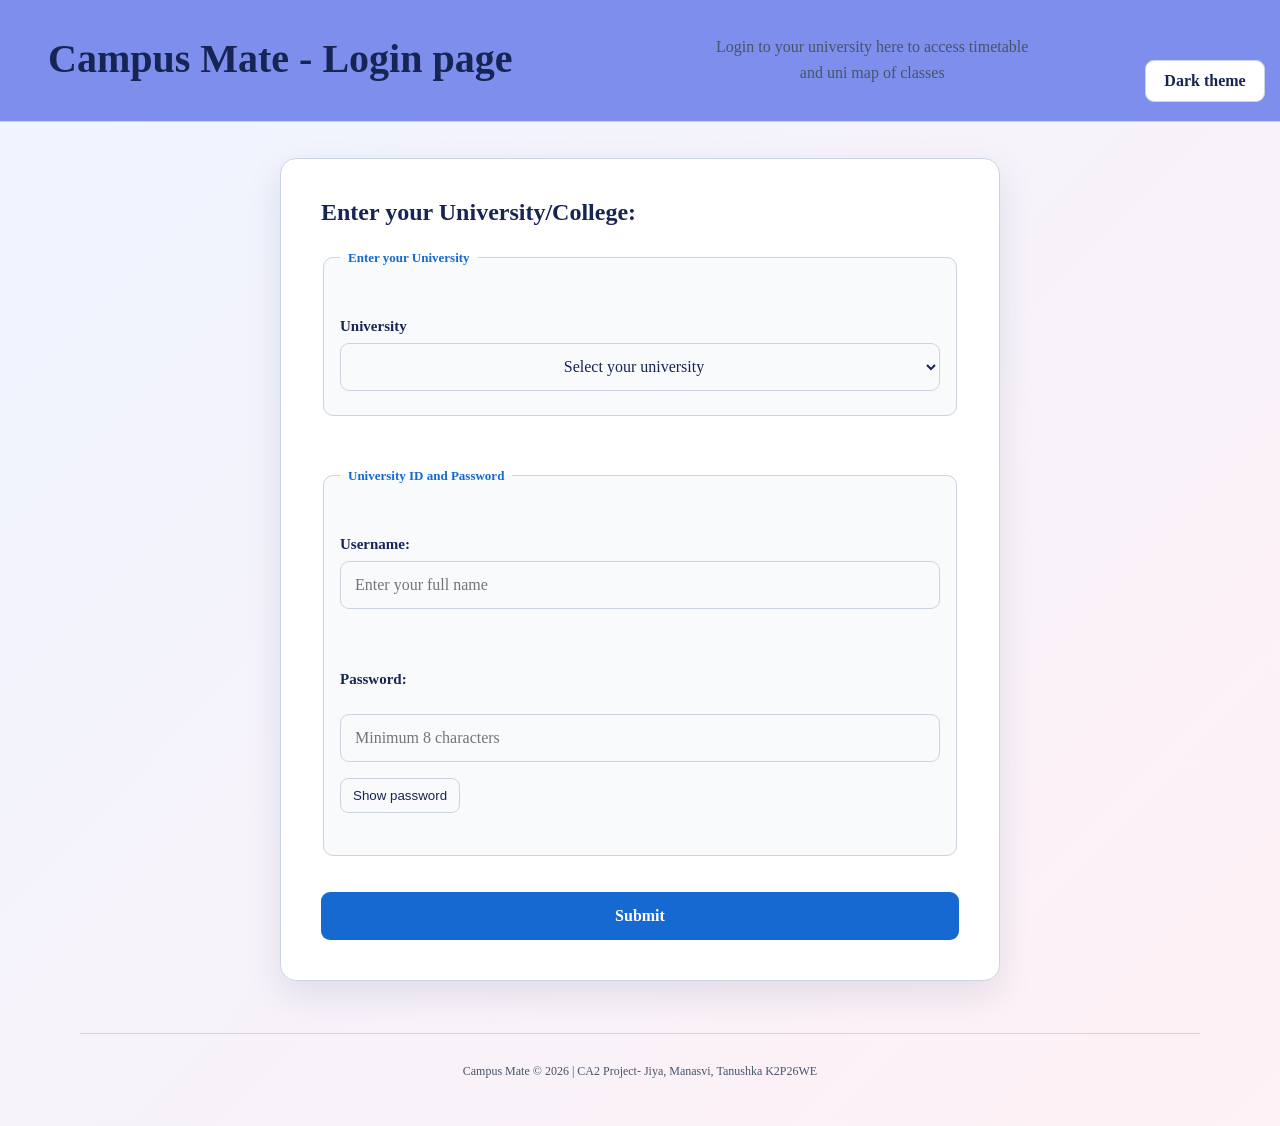
==== commit 51d1a711: "css update" ====
--- a/index.html
+++ b/index.html
@@ -12,6 +12,10 @@
     <header>
         <h1>Campus Mate - Login page</h1>
         <p>Login to your university here to access timetable <br>and uni map of classes</p>
+        <nav>
+            <div style="position: absolute; top:auto; right: 15px;">
+            </div>
+        </nav>
     </header>
 
         <main class="page">
--- a/newtheme.css
+++ b/newtheme.css
@@ -31,6 +31,7 @@
   --shadow: 0 16px 40px rgba(0, 0, 0, 0.3);
 }
 
+
 * {
   box-sizing: border-box;
 }
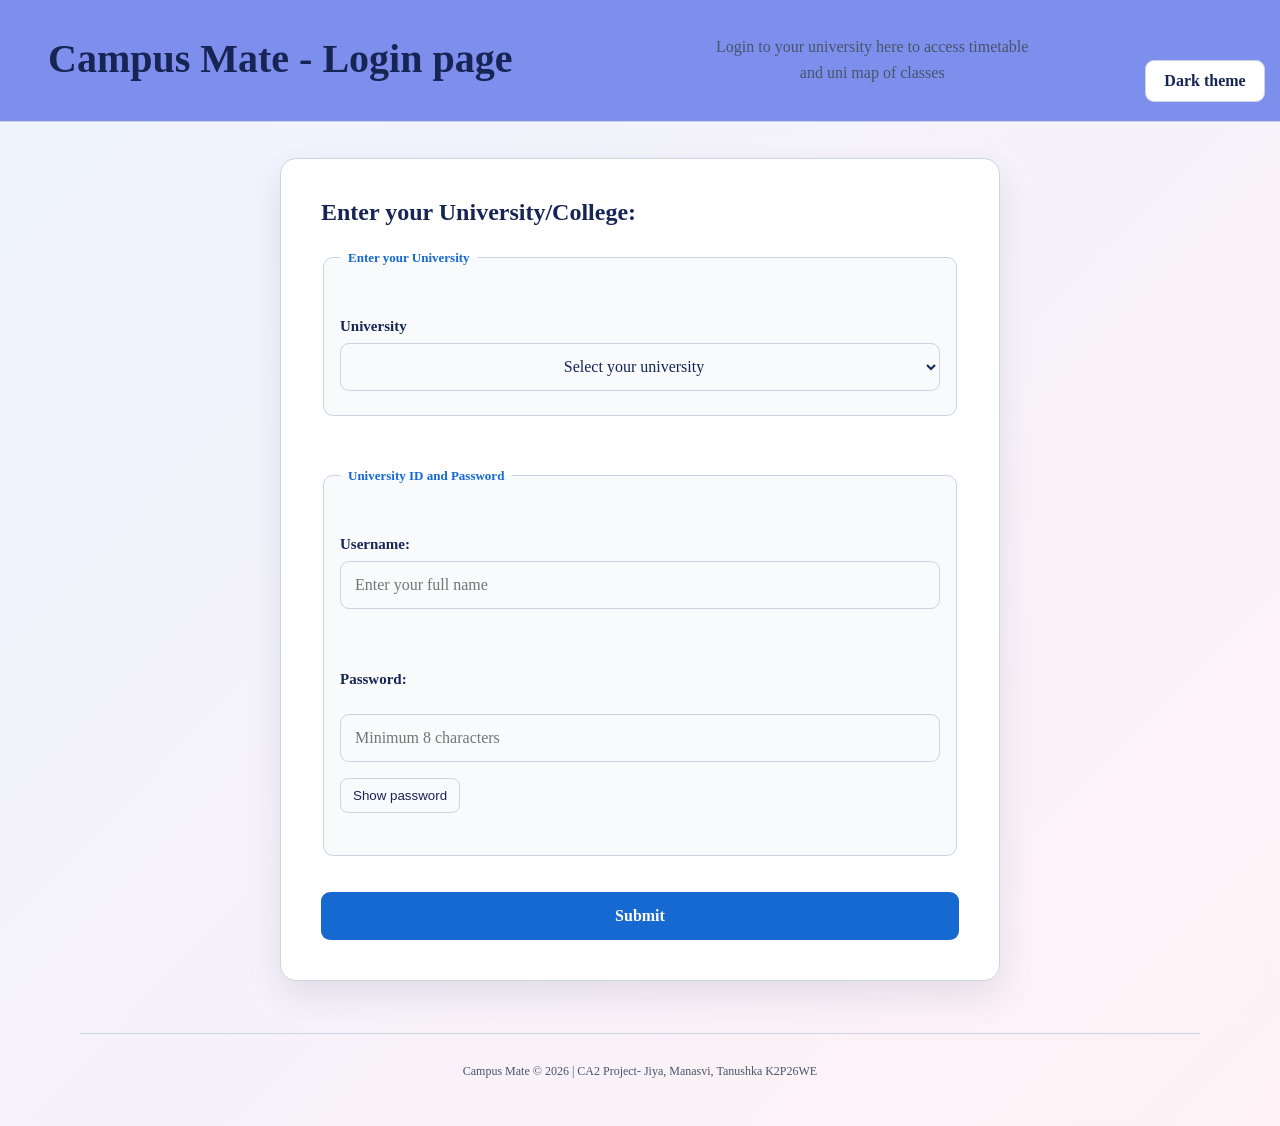
==== commit f6a6defa: "Add login redirect success notice" ====
--- a/index.html
+++ b/index.html
@@ -30,7 +30,7 @@
                         id="uni"
                         name="uni"
                         required>
-                    <option type="">Select your university</option>
+                    <option value="" selected disabled>Select your university</option>
                     <option>Lovely Professional University, Phagwara, Punjab</option>
                     <option>APJ, Jalandhar, Punjab</option>
                     <option>IIT Delhi, Delhi</option>
@@ -47,7 +47,7 @@
                         placeholder="Enter your full name"
                         required
                         minlength="3"
-                        pattern="[A-Za-z]+"
+                        pattern="[A-Za-z ]+"
                         title="Name must contain only letters and spaces">
 
                         <br><br>
--- a/newtheme.css
+++ b/newtheme.css
@@ -370,6 +370,26 @@
   background: #fee2e2;
 }
 
+.login-success-toast {
+  position: fixed;
+  right: 20px;
+  bottom: 20px;
+  z-index: 1000;
+  max-width: calc(100vw - 40px);
+  padding: 12px 16px;
+  color: #166534;
+  background: #dcfce7;
+  border: 1px solid #86efac;
+  border-radius: 8px;
+  box-shadow: 0 4px 16px rgb(0 0 0 / 15%);
+}
+
+:root[data-theme="dark"] .login-success-toast {
+  color: #bbf7d0;
+  background: #123523;
+  border-color: #166534;
+}
+
 :root[data-theme="dark"] .js-message.success {
   color: #bbf7d0;
   background: #123523;
